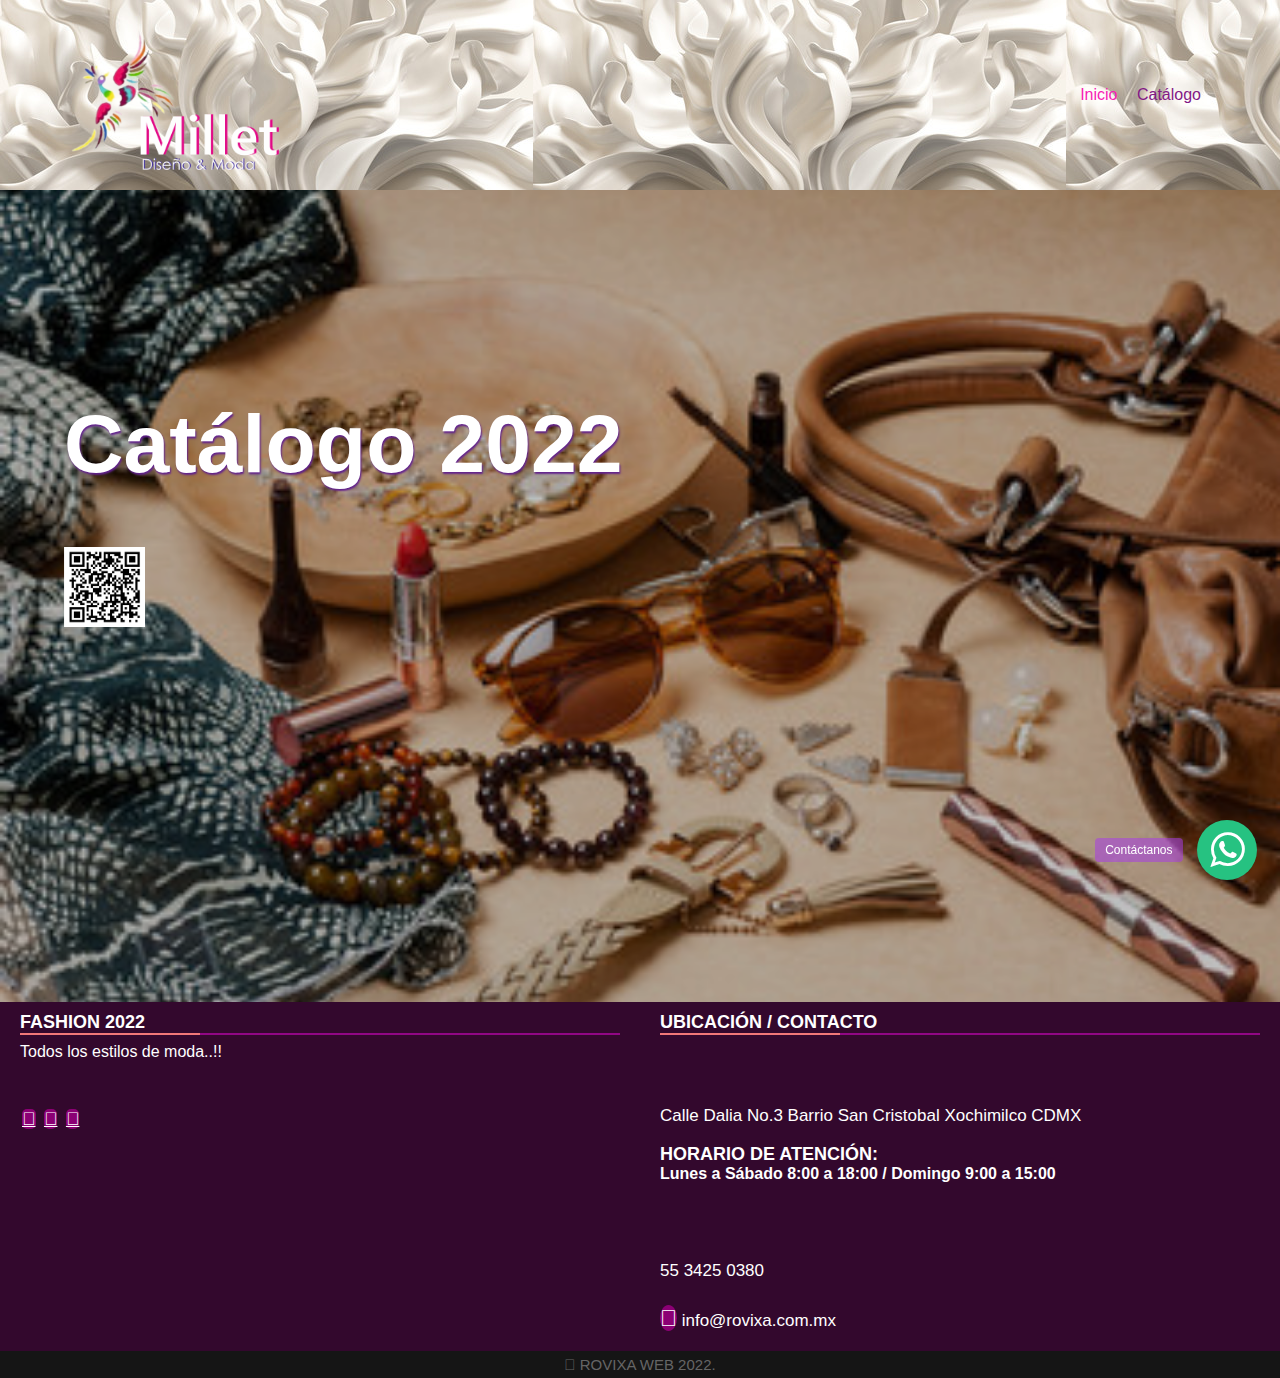
==== index.html @ a82b26b5 "millet" ====
<!DOCTYPE html>
<html lang="en">
<head>
	<meta charset="UTF-8">
	<meta name="viewport" content="width=device-width, initial-scale=1.0">
	<link rel="stylesheet" href="css/estilos.css">
	<link href="https://fonts.googleapis.com/css2?family=Racing+Sans+One&display=swap" rel="stylesheet"> 
	<title>Catalogo Flower</title>
	<link href="img/favicon.png" rel="icon">
    <link href="" rel="apple-touch-icon">
	<!-- Style of the plugin -->
	<link rel="stylesheet" href="plugin/components/Font Awesome/css/font-awesome.min.css">
	<link rel="stylesheet" href="plugin/whatsapp-chat-support.css">
</head>
   <link rel="stylesheet" href="https://stackpath.bootstrapcdn.com/font-awesome/4.7.0/css/font-awesome.min.css">
<body>
	
	<header>
		<div class="contenedor">
			<img src="img/1.1.png" height="150px" alt=""srcset="">
			<h2 class="logotipo"></h2>
			<nav>
				<a href="" class="activo">Inicio</a>
				<a href="catalogo.html">Catálogo</a>
				<!-- <a href="promociones.html">Promociones</a> -->
			</nav>
		</div>
	</header>

	<main>
		<div class="pelicula-principal">
			<div class="contenedor"><br><br>
				<h1 class="titulo">Catálogo 2022</h1>
				<h2></h2><br>
				<img src="img/QR flores 18.png" height="80px" alt=""srcset="">
				<p class="descripcion"></p>
				<!-- <button role="button" class="boton"><i class="fas fa-play"></i>Reproducir</button> -->
		
				<!-- <button role="button" class="boton"><i class="fas fa-info-circle"></i><a href="promociones.html">Promociones</a></button> -->
				
				 
			</div>
		</div>
      
			
	</main>
	
	<script src="https://kit.fontawesome.com/2c36e9b7b1.js" crossorigin="anonymous"></script>
	<script src="js/main.js"></script>

	<footer>
		<div class="main-content">
		  <div class="left box">
			<h2>Fashion 2022</h2>
			<div class="content">
			  <p>Todos los estilos de moda..!!</p><br>
			  <!-- <p><script language="JavaScript">var estado=true;  setTimeout("ver()",450);  function ver (){  estado=!estado;  if(estado==true)  texto1.style.visibility="visible";  else  texto1.style.visibility="hidden";  setTimeout("ver()",450);  }  </script><p alig="center" id="texto1"  style="visibility:visible"><font face="3">Compra entes de las 15:00 / Envio hoy mismo..!!</font></p> -->
			  <div class="social">
				<a target="_blank" href="#"><span class="fab fa-facebook-f"></span></a>
				<a target="_blank" href="#"><span class="fab fa-twitter"></span></a>
				<a target="_blank" href="#"><span class="fab fa-instagram"></span></a>
			  </div>
			</div>
		  </div>
  
		  <div class="center box">
			<h2>UBICACIÓN / CONTACTO</h2>
			<div class="content">
			  <div class="place">
				<span class="fas fa-map-marker-alt"></span><br><br>
				<span class="text">Calle Dalia No.3 Barrio San Cristobal Xochimilco CDMX</span><br><br>
				<h2>Horario de atención:</h2>
				<h4>Lunes a Sábado 8:00 a 18:00  / Domingo 9:00  a 15:00</h4>
          </div>
			  <div class="phone">

				<span class="fas fa-phone-alt"></span><br><br>
				<span class="text">55 3425 0380</span><br>
			  </div>
			  <div class="email">
				<span class="fas fa-envelope"></span>
				<span class="text">info@rovixa.com.mx</span>
			  </div>
			</div>
		  </div>
  
		</div>
		</div>
		<div class="bottom">
		  <center>
			<span class="far fa-copyright"></span><span> ROVIXA WEB 2022.</span>
		  </center>
		</div>
	  </footer>
	   <!-- Button Whatsapp Structure -->
  <div class="whatsapp_chat_support wcs_fixed_right" id="button-w">
    <div class="wcs_button_label">
            Contáctanos
        </div>  
    <div class="wcs_button wcs_button_circle">
        <span class="fa fa-whatsapp"></span>
    </div>  
 
    <div class="wcs_popup">
        <div class="wcs_popup_close">
            <span class="fa fa-close"></span>
        </div>
        <div class="wcs_popup_header">
            <span class="fa fa-whatsapp"></span>
            <strong>Servicio al cliente</strong>
            
            <div class="wcs_popup_header_description">Pedidos en línea Whatsapp</div>

        </div>  
        <div class="wcs_popup_input" 
            data-number="5215534250380"
            data-availability='{ "monday":"07:00-22:30", "tuesday":"07:00-22:30", "wednesday":"07:30-22:30", "thursday":"07:00-22:30", "friday":"02:00-22:30", "saturday":"09:00-18:30", "sunday":"09:00-22:30" }'>
            <input type="text" placeholder="Escribir pregunta!" />
            <i class="fa fa-play"></i>
        </div>
        <div class="wcs_popup_avatar">
            <img src="https://easysoftware.com.np/img/choose3.png" alt="">
        </div>
    </div>
</div>


    <!-- jQuery 1.8+ -->
<script src="plugin/components/jQuery/jquery-1.11.3.min.js"></script>
    <!-- Plugin JS file -->
<script src="plugin/components/moment/moment.min.js"></script>
<script src="plugin/components/moment/moment-timezone-with-data.min.js"></script> <!-- spanish language (es) -->
<script src="plugin/whatsapp-chat-support.js"></script>
<script>
   $('#button-w').whatsappChatSupport({
        defaultMsg : '',
    });
</script>
</body>
</html>
---- css/estilos.css ----
:root {
	--rojo: hsl(0, 74%, 71%);
	--fondo: url(../img/base52.jpg);                		
	/* text-shadow: 1px 2px 2px rgb(122, 121, 121); */
}

* {
	margin: 0;
	padding: 0;
	box-sizing: border-box;

	
}

body {
	background: var(--fondo);
	font-family: 'Open Sans', sans-serif;
}

.contenedor {
	width: 90%;
	margin: auto;
}

header {
	padding: 20px 0;
}

header .contenedor {
	display: flex;
	justify-content: space-between;
	align-items: center;
}

header .logotipo {
	font-family: 'Racing Sans One', cursive;
	font-weight: normal;
	color: var(--rojo);
	font-size: 62px;
}

header nav a {
	color: hsl(298, 70%, 31%);
	text-decoration: none;
	margin-right: 15px;
}

header nav a:hover,
header nav a.activo {
	color: hsl(318, 93%, 54%);
}

/* ---- ----- ----- Pelicula Principal ----- ----- ----- */
.pelicula-principal {
	font-size: 20px;
	min-height: 40.62em;
	color: rgb(230, 230, 230);
	background: linear-gradient(rgba(0, 0, 0, .25) 0%, rgba(0,0,0,.25) 1%), url(../img/github-social.jpg);
	background-position: center center;
	background-size: cover;
	/* margin-bottom: 2.12em; */
	display: flex;
	align-items: end;
}

.pelicula-principal .contenedor {
	margin: 0 auto;
	margin-bottom: 6.25em;
}

.pelicula-principal .titulo {
	font-weight: 600;
	font-size: 4.12em;
	margin-bottom: 0.4em;
	text-shadow: 1px 2px 2px rgb(98, 34, 141);
}

.pelicula-principal .descripcion {
	font-weight: normal;
	font-size: 1em;
	line-height: 1.75em;
	max-width: 60%;
	margin-bottom: 12.25em;
}
/* BOTON DE PROMOCION */
.pelicula-principal .boton {
	background: rgba(245, 129, 129, 0.699);
	border: none;
	border-radius: 0.31em;
	padding: 0.93em 1.87em;
	color: rgb(252, 155, 155);
	margin-right: .50em;
	cursor: pointer;
	transition: .3s ease all;
	font-size: 1.12em;
}

.pelicula-principal .boton:hover {
	background: rgb(104, 13, 96);
	color: rgb(235, 102, 102);
}

.pelicula-principal .boton i {
	margin-right: 1.25em;
}

/* ---- ----- ----- Contenedor Titulo y Controles ----- ----- ----- */
.contenedor-titulo-controles {
	display: flex;
	justify-content: space-between;
	align-items: end;
}

.contenedor-titulo-controles h3 {
	color: rgb(248, 141, 141);
	font-size: 60px;
}

.contenedor-titulo-controles .indicadores button {
	background: rgb(241, 129, 129);
	height: 3px;
	width: 10px;
	cursor: pointer;
	border: none;
	margin-right: 2px;
}

.contenedor-titulo-controles .indicadores button:hover,
.contenedor-titulo-controles .indicadores button.activo {
	background: #53e70e;
}


/* ---- ----- ----- Contenedor Principal y Flechas ----- ----- ----- */
.peliculas-recomendadas {
	margin-bottom: 70px;
}

.peliculas-recomendadas .contenedor-principal {
	display: flex;
	align-items: center;
	position: relative;
}

.peliculas-recomendadas .contenedor-principal .flecha-izquierda,
.peliculas-recomendadas .contenedor-principal .flecha-derecha {
	position: absolute;
	border: none;
	background: rgba(50, 185, 102, 0.3);
	font-size: 40px;
	height: 50%;
	top: calc(50% - 25%);
	line-height: 20px;
	width: 50px;
	color: rgb(72, 17, 104);
	cursor: pointer;
	z-index: 500;
	transition: .2s ease all;
}

.peliculas-recomendadas .contenedor-principal .flecha-izquierda:hover,
.peliculas-recomendadas .contenedor-principal .flecha-derecha:hover {
	background: rgba(163, 6, 6, 0.9);
}

.peliculas-recomendadas .contenedor-principal .flecha-izquierda {
	left: 0;
}

.peliculas-recomendadas .contenedor-principal .flecha-derecha {
	right: 0;
}

/* ---- ----- ----- Carousel ----- ----- ----- */
.peliculas-recomendadas .contenedor-carousel {
	width: 100%;
	padding: 20px 0;
	overflow: hidden;
	scroll-behavior: smooth;
}

.peliculas-recomendadas .contenedor-carousel .carousel {
	display: flex;
	flex-wrap: nowrap;
}

.peliculas-recomendadas .contenedor-carousel .carousel .pelicula {
	min-width: 20%;
	transition: .3s ease all;
	box-shadow: 5px 5px 10px rgba(0,0,0, .3);
}

.peliculas-recomendadas .contenedor-carousel .carousel .pelicula.hover {
	transform: scale(1.2);
	transform-origin: center;
}

.peliculas-recomendadas .contenedor-carousel .carousel .pelicula img {
	width: 100%;
	vertical-align: top;
}
/* ---- ----- ----- Media Queries ----- ----- ----- */
@media screen and (max-width: 800px) {
	header .logotipo {
		margin-bottom: 10px;
		font-size: 30px;
	}

	header .contenedor {
		flex-direction: column;
		text-align: center;
	}

	.pelicula-principal {
		font-size: 14px;
	}

	.pelicula-principal .descripcion {
		max-width: 100%;
	}
}

*{
	margin: 0;
	padding: 0;
	color: #ffffff;
	box-sizing: border-box;
	font-family: 'Poppins', sans-serif;
  }
  .content1{
	position: relative;
	margin: 130px auto;
	text-align: center;
	padding: 0 20px;
  }
  .content1 .text{
	font-size: 2.5rem;
	font-weight: 600;
	color: #5e095e;
  }
  .content1 .p{
	font-size: 2.1875rem;
	font-weight: 600;
	color: #e493e4;
  }
  footer{
	position: -50%;
	bottom: -100px;
	width: 100%;
	background: rgb(51, 8, 45);
  }
  .main-content{
	display: flex;
  }
  .main-content .box{
	flex-basis: 50%;
	padding: 10px 20px;
  }
  .box h2{
	font-size: 1.125rem;
	font-weight: 600;
	text-transform: uppercase;
  }
  .box .content{
	margin: 10px 0 0 0;
	position: relative;
  }
  .box .content:before{
	position: absolute;
	content: '';
	top: -10px;
	height: 2px;
	width: 100%;
	background: #910785;
  }
  .box .content:after{
	position: absolute;
	content: '';
	height: 2px;
	width: 30%;
	background: #f17878;
	top: -10px;
  }
  .left .content p{
	text-align: justify;
  }
  .left .content .social{
	margin: 20px 0 0 0;
  }
  .left .content .social a{
	padding: 0 2px;
  }
  .left .content .social a span{
	height: 40px;
	width: 40px;
	background:#8b0074;
	line-height: 40px;
	text-align: center;
	font-size: 18px;
	border-radius: 5px;
	transition: 0.3s;
  }
  .left .content .social a span:hover{
	background: #f14c4c;
  }
  .center .content .fas{
	font-size: 1.4375rem;
	background: #8b0074;
	height: 45px;
	width: 45px;
	line-height: 45px;
	text-align: center;
	border-radius: 50%;
	transition: 0.3s;
	cursor: pointer;
  }
  .center .content .fas:hover{
	background: #f14c4c;
  }
  .center .content .text{
	font-size: 1.0625rem;
	font-weight: 500;
	padding-left: 0px;
  }
  .center .content .phone{
	margin: 15px 0;
  }
  .right form .text{
	font-size: 1.0625rem;
	margin-bottom: 2px;
	color: #656565;
  }
  .right form .msg{
	margin-top: 10px;
  }
  .right form input, .right form textarea{
	width: 100%;
	font-size: 1.0625rem;
	background: #151515;
	padding-left: 10px;
	border: 1px solid #222222;
  }
  .right form input:focus,
  .right form textarea:focus{
	outline-color: #3498db;
  }
  .right form input{
	height: 35px;
  }
  .right form .btn{
	margin-top: 10px;
  }
  .right form .btn button{
	height: 40px;
	width: 100%;
	border: none;
	outline: none;
	background: #f12020;
	font-size: 1.0625rem;
	font-weight: 500;
	cursor: pointer;
	transition: .3s;
  }
  .right form .btn button:hover{
	background: rgb(175, 79, 79);
  }
  .bottom center{
	padding: 5px;
	font-size: 0.9375rem;
	background: #151515;
  }
  .bottom center span{
	color: #656565;
  }
  .bottom center a{
	color: #f12020;
	text-decoration: none;
  }
  .bottom center a:hover{
	text-decoration: underline;
  }
  @media screen and (max-width: 900px) {
	footer{
	  position: relative;
	  bottom: 0px;
	}
	.main-content{
	  flex-wrap: wrap;
	  flex-direction: column;
	}
	.main-content .box{
	  margin: 5px 0;
	}
  }
  
  
  /*****Eliminar border por defecto de un botton */
  input{
	border: none;
	outline: none;
	}
  textarea{
  outline: none;
  outline:none;

}
---- plugin/whatsapp-chat-support.css ----
/* ======================================================= 
 *
 *      Whatsapp Chat Support
 *      Version: 1.1
 *      By [castlecode]
 *
 *      ---------------------------------
 *      CONTENTS
 *      ---------------------------------
 *
 *      [A] GLOBAL
 *      [B] BUTTON
 *      [C] BUTTON PERSON
 *      [D] POPUP
 *          [1] HEADER
 *          [2] MULTIPLE PERSONS
 *          [3] INPUT TEXT FIELD
 *    
 * ======================================================= */

/* ====================================================================== *
        [A] GLOBAL
 * ====================================================================== */      

    .whatsapp_chat_support{
        position: relative;
        display: inline-block;
        vertical-align: top;
    }

 /* ====================================================================== *
        [B] BUTTON
 * ====================================================================== */      

    .wcs_button{
        text-align: center;
        vertical-align: middle;
        padding: 9px 18px;
        border-radius: 50px;
        background: #26C281;
        color: #fff;
        display: inline-block;
        margin-right: 3px;
        cursor: pointer;

        -webkit-box-shadow: 0 1px 2px rgba(0,0,0,0.15);
           -moz-box-shadow: 0 1px 2px rgba(0,0,0,0.15);
             -o-box-shadow: 0 1px 2px rgba(0,0,0,0.15);
            -ms-box-shadow: 0 1px 2px rgba(0,0,0,0.15);
                box-shadow: 0 1px 2px rgba(0,0,0,0.15);

    }
    .wcs_button .fa{
        font-size: 15px;
        margin-right: 3px;
    }

    .wcs_button_circle{
        width: 60px;
        height: 60px;
        border-radius: 100%;
        padding: 0;
    }
    .wcs_button_circle .fa{
        line-height: 60px;
        font-size: 40px;
        margin-right: 0px;
    }

    .wcs_button_label{
        vertical-align: middle;
        cursor: pointer;
        display: inline-block;
        font-size: 12px;
        margin-right: 10px;
        margin-left: 10px;
        background: #a93de78a;
        padding: 5px 10px;
        border-radius: 4px;

        -webkit-transition: .3s ease all;
           -moz-transition: .3s ease all;
                transition: .3s ease all;
    }
    .wcs_button_label_hide{
        -webkit-transform: translate(10px, 0);
           -moz-transform: translate(10px, 0);
            -ms-transform: translate(10px, 0);
                transform: translate(10px, 0);

        opacity: 0;
        visibility: hidden;
    }

    .wcs_fixed_right{
        z-index: 999;
        position: fixed;
        bottom: 20px;
        right: 20px;
    }

    .wcs_fixed_left{
        z-index: 999;
        position: fixed;
        bottom: 20px;
        left: 20px;
    }
    .wcs_fixed_left .wcs_popup{
        left: 0 !important;
        right: unset !important;
    }

/* ====================================================================== *
        [C] BUTTON PERSON
 * ====================================================================== */    

    .wcs_button_person{
        padding: 7px 18px 8px 10px;
        border-radius: 50px;
        text-align: left;
        background: #26C281;
        color: #fff;
        
        -webkit-transition: .4s ease all;
           -moz-transition: .4s ease all;
                transition: .4s ease all;

        -webkit-box-shadow: 0 1px 2px rgba(0,0,0,0.15);
           -moz-box-shadow: 0 1px 2px rgba(0,0,0,0.15);
             -o-box-shadow: 0 1px 2px rgba(0,0,0,0.15);
            -ms-box-shadow: 0 1px 2px rgba(0,0,0,0.15);
                box-shadow: 0 1px 2px rgba(0,0,0,0.15);
    }  

    .wcs_button_person:hover{
        -webkit-transform: translate(0,-3px);
           -moz-transform: translate(0,-3px);
            -ms-transform: translate(0,-3px);
                transform: translate(0,-3px);

        -webkit-box-shadow: 0 4px 8px 1px rgba(43,43,43,.15);
           -moz-box-shadow: 0 4px 8px 1px rgba(43,43,43,.15);
             -o-box-shadow: 0 4px 8px 1px rgba(43,43,43,.15);
            -ms-box-shadow: 0 4px 8px 1px rgba(43,43,43,.15);
                box-shadow: 0 4px 8px 1px rgba(43,43,43,.15);
    }

    /* PERSON IMG */

    .wcs_button_person_img{
        overflow: hidden;
        display:table-cell;
        vertical-align:middle;
    }

    .wcs_button_person_img img{
        border: 2px solid #fff;
        border-radius: 50%;
        display: block;
        width: 60px;
        height: 60px;
    }

    .wcs_button_person_img .fa{
        font-size: 60px;
    }

    /* PERSON CONTENT */

    .wcs_button_person_content{
        padding-left: 14px;
        display:table-cell;
        vertical-align:middle;
    }

    /* PERSON NAME */

    .wcs_button_person_name{
        font-size: 10px;
        color: rgba(255,255,255,.8);
    }

    /* PERSON DESCRIPTION */

    .wcs_button_person_description{
        font-size: 14px;
        font-weight: bold;
        line-height: 23px;
        color: #fff;
    }

    /* PERSON STATUS */

    .wcs_button_person_status{
        font-size: 10px;
        vertical-align: middle;
        color: #fff;
        background: rgba(255,255,255,.3);
        display: inline-block;
        padding: 1px 5px;
        border-radius: 5px;
    }

    /* BUTTON PERSON OFFLINE */

    .wcs_button_person_offline{
        background: #a4a4a4 !important;
        cursor: auto !important;
    }

    .wcs_button_person_offline:hover{
        -webkit-transform: translate(0,0) !important;
           -moz-transform: translate(0,0) !important;
            -ms-transform: translate(0,0) !important;
                transform: translate(0,0) !important;

        -webkit-box-shadow: none !important;
           -moz-box-shadow: none !important;
             -o-box-shadow: none !important;
            -ms-box-shadow: none !important;
                box-shadow: none !important;
    }

    .wcs_button_person_offline .wcs_button_person_status{
        background: #f1a528;
    }

    .wcs_button_person_offline .wcs_button_person_img{
        -webkit-filter: grayscale(1);
        filter: grayscale(1);
    }

/* ====================================================================== *
        [D] POPUP
 * ====================================================================== */      

    .wcs_popup{
        position: absolute;
        width: 300px;
        bottom: 100%;
        right: 0;
        margin-bottom: 20px;
        visibility: hidden;
        max-width: calc(100vw - 60px);
    }

    /* CLOSE */

    .wcs_popup_close{
        position: absolute;
        top: 2px;
        right: 8px;
        cursor: pointer;
        
        opacity: .8;
        color: #fff;
        font-size: 18px;

        -webkit-transition: all 0.08s ease-in-out;
           -moz-transition: all 0.08s ease-in-out;
                transition: all 0.08s ease-in-out;
    }

    .wcs_popup_close:hover{
        opacity: 1;
    }

    /* ====================================================================== *
            [1] HEADER
     * ====================================================================== */      

    .wcs_popup_header{
        padding: 20px;
        background: #26C281;
        border-top-right-radius: 8px;
        border-top-left-radius: 8px;
        color: #fff;
        text-align: center;

        -webkit-box-shadow: 0 4px 8px 1px rgba(43,43,43,.15);
           -moz-box-shadow: 0 4px 8px 1px rgba(43,43,43,.15);
             -o-box-shadow: 0 4px 8px 1px rgba(43,43,43,.15);
            -ms-box-shadow: 0 4px 8px 1px rgba(43,43,43,.15);
                box-shadow: 0 4px 8px 1px rgba(43,43,43,.15);
    }

    .wcs_popup_header .fa-whatsapp{
        font-size: 50px;
        display: block;
        margin-bottom: 20px;
    }

    .wcs_popup_header_description{
        display: block;
        margin-top: 10px;
        font-size: 12px;
    }

    /* ====================================================================== *
            [2] MULTIPLE PERSONS
     * ====================================================================== */   

     /* CONTAINER */   

    .wcs_popup_person_container{
        /*max-height: 470px;
        overflow-y: scroll;*/
        background: rgb(255, 255, 255);
        padding: 20px;
        border-bottom-right-radius: 8px;
        border-bottom-left-radius: 8px;

        -webkit-box-shadow: 0 4px 8px 1px rgba(43,43,43,.15);
           -moz-box-shadow: 0 4px 8px 1px rgba(43,43,43,.15);
             -o-box-shadow: 0 4px 8px 1px rgba(43,43,43,.15);
            -ms-box-shadow: 0 4px 8px 1px rgba(43,43,43,.15);
                box-shadow: 0 4px 8px 1px rgba(43,43,43,.15);
    }

    /* PERSON */

    .wcs_popup_person{
        background: #f5f7f9;
        padding: 10px; 
        text-align: left;
        margin-bottom: 10px;
        cursor: pointer;

        -webkit-transition: .2s ease all;
           -moz-transition: .2s ease all;
                transition: .2s ease all;
    }

    .wcs_popup_person:hover{
        -webkit-box-shadow: 0 1px 2px rgba(43,43,43,.15);
           -moz-box-shadow: 0 1px 2px rgba(43,43,43,.15);
             -o-box-shadow: 0 1px 2px rgba(43,43,43,.15);
            -ms-box-shadow: 0 1px 2px rgba(43,43,43,.15);
                box-shadow: 0 1px 2px rgba(43,43,43,.15);
    }

    .wcs_popup_person:last-child{
        margin-bottom: 0;
    }

    .wcs_popup_person::after {
        content: "";
        clear: both;
        display: table;
    }

    /* PERSON IMG */

    .wcs_popup_person_img{
        overflow: hidden;
        display:table-cell;
        vertical-align:middle;
    }

    .wcs_popup_person_img img{
        border: 2px solid #26C281;
        border-radius: 50%;
        display: block;
        width: 60px;
        height: 60px;
    }

    /* PERSON CONTENT */

    .wcs_popup_person_content{
        padding-left: 15px;
        display:table-cell;
        vertical-align:middle;
    }

    /* PERSON NAME */

    .wcs_popup_person_name{
        font-size: 14px;
        color: #383838;
        font-weight: bold;
    }

    /* PERSON DESCRIPTION */

    .wcs_popup_person_description{
        font-size: 11px;
        line-height: 18px;
        color: #8c8c8c;
    }

    /* PERSON STATUS */

    .wcs_popup_person_status{
        font-size: 10px;
        vertical-align: middle;
        color: #fff;
        background: #26C281;
        border-radius: 5px;
        display: inline-block;
        padding: 1px 5px;
    }

    /* POPUP PERSON OFFLINE */

    .wcs_popup_person_offline{
        cursor: auto !important;
    }

    .wcs_popup_person_offline .wcs_popup_person_img{
        -webkit-filter: grayscale(1);
        filter: grayscale(1);
    }

    .wcs_popup_person_offline:hover{
        -webkit-box-shadow: none !important;
           -moz-box-shadow: none !important;
             -o-box-shadow: none !important;
            -ms-box-shadow: none !important;
                box-shadow: none !important;
    }

    .wcs_popup_person_offline .wcs_popup_person_status{
        background: #f1a528;
    }

    /* ====================================================================== *
            [3] INPUT TEXT FIELD
     * ====================================================================== */      

    .wcs_popup_input{
        border-bottom-right-radius: 8px;
        border-bottom-left-radius: 8px;
        background: #fff;
        padding: 10px 10px;

        -webkit-box-shadow: 0 4px 8px 1px rgba(43,43,43,.15);
           -moz-box-shadow: 0 4px 8px 1px rgba(43,43,43,.15);
             -o-box-shadow: 0 4px 8px 1px rgba(43,43,43,.15);
            -ms-box-shadow: 0 4px 8px 1px rgba(43,43,43,.15);
                box-shadow: 0 4px 8px 1px rgba(43,43,43,.15);
    }

    .wcs_popup_input input{
        border: 0;
        outline: none;
        width: 90%;
        color: #555555;
    }

    .wcs_popup_input input::placeholder{
        color: #cfcfcf;
    }

    .wcs_popup_input>*{
        vertical-align: top;
    }

    .wcs_popup_input .fa{
        font-size: 17px;
        color: #9da3a5;
        vertical-align: middle;
        cursor: pointer;
    }

    /* AVATAR */

    .wcs_popup_avatar{
        overflow: hidden;
        position: absolute;
        left: -70px;
        bottom: -4px;
    }

    .wcs_fixed_left .wcs_popup_avatar{
        left: initial;
        right: -70px;
    }

    .wcs_popup_avatar img{
        border-radius: 50%;
        border: 2px solid #26C281;
        display: block;
        height: 50px;
        width: 50px;

        -webkit-box-shadow: 0 1px 2px rgba(0,0,0,0.15);
           -moz-box-shadow: 0 1px 2px rgba(0,0,0,0.15);
             -o-box-shadow: 0 1px 2px rgba(0,0,0,0.15);
            -ms-box-shadow: 0 1px 2px rgba(0,0,0,0.15);
                box-shadow: 0 1px 2px rgba(0,0,0,0.15);
    }

    .wcs_popup_input_offline{
        color: #f1a528;
    }

    .wcs_popup_input_offline+.wcs_popup_avatar{
        -webkit-filter: grayscale(1);
        filter: grayscale(1);
    }

    @media only screen and (max-width: 400px) {
        .wcs_popup_avatar{
            display: none;
        }
    }

/* ====================================================================== *
        [H] EFFECTS
 * ====================================================================== */   

    .wcs-show .wcs_popup{
        visibility: visible;
    }
      
    /* Effect 0: Fade in */

    .wcs-effect-0 .wcs_popup{
        opacity: 0;

        -webkit-transition: opacity 0.3s;
        -moz-transition: opacity 0.3s;
        transition: opacity 0.3s;
    }
    .wcs-show.wcs-effect-0 .wcs_popup{
        opacity: 1;
    }

    /* Effect 1: Fade in and scale up */

    .wcs-effect-1 .wcs_popup{
        -webkit-transform: scale(0.7);
        -moz-transform: scale(0.7);
        -ms-transform: scale(0.7);
        transform: scale(0.7);
        opacity: 0;

        -webkit-transition: all 0.3s;
        -moz-transition: all 0.3s;
        transition: all 0.3s;
    }
    .wcs-show.wcs-effect-1 .wcs_popup{
        -webkit-transform: scale(1);
        -moz-transform: scale(1);
        -ms-transform: scale(1);
        transform: scale(1);
        opacity: 1;
    }

    /* Effect 2: Slide from the right */

    .wcs-effect-2 .wcs_popup {
        -webkit-transform: translateX(20%);
        -moz-transform: translateX(20%);
        -ms-transform: translateX(20%);
        transform: translateX(20%);
        opacity: 0;
        -webkit-transition: all 0.3s cubic-bezier(0.25, 0.5, 0.5, 0.9);
        -moz-transition: all 0.3s cubic-bezier(0.25, 0.5, 0.5, 0.9);
        transition: all 0.3s cubic-bezier(0.25, 0.5, 0.5, 0.9);
    }
    .wcs-show.wcs-effect-2 .wcs_popup {
        -webkit-transform: translateX(0);
        -moz-transform: translateX(0);
        -ms-transform: translateX(0);
        transform: translateX(0);
        opacity: 1;
    }

    /* Effect 3: Slide from the bottom */

    .wcs-effect-3 .wcs_popup {
        -webkit-transform: translateY(20%);
        -moz-transform: translateY(20%);
        -ms-transform: translateY(20%);
        transform: translateY(20%);
        opacity: 0;
        -webkit-transition: all 0.3s;
        -moz-transition: all 0.3s;
        transition: all 0.3s;
    }
    .wcs-show.wcs-effect-3 .wcs_popup {
        -webkit-transform: translateY(0);
        -moz-transform: translateY(0);
        -ms-transform: translateY(0);
        transform: translateY(0);
        opacity: 1;
    }

    /* Effect 4: Newspaper */

    .wcs-effect-4 .wcs_popup {
        -webkit-transform: scale(0) rotate(720deg);
        -moz-transform: scale(0) rotate(720deg);
        -ms-transform: scale(0) rotate(720deg);
        transform: scale(0) rotate(720deg);
        opacity: 0;
    }
    .wcs-show.wcs-effect-4 ~ .datepicker-in-fullscreen-background,
    .wcs-effect-4 .wcs_popup {
        -webkit-transition: all 0.5s;
        -moz-transition: all 0.5s;
        transition: all 0.5s;
    }
    .wcs-show.wcs-effect-4 .wcs_popup {
        -webkit-transform: scale(1) rotate(0deg);
        -moz-transform: scale(1) rotate(0deg);
        -ms-transform: scale(1) rotate(0deg);
        transform: scale(1) rotate(0deg);
        opacity: 1;
    }

    /* Effect 5: fall */

    .wcs-effect-5.whatsapp_chat_support {
        -webkit-perspective: 1300px;
        -moz-perspective: 1300px;
        perspective: 1300px;
    }
    .wcs-effect-5 .wcs_popup {
        -webkit-transform-style: preserve-3d;
        -moz-transform-style: preserve-3d;
        transform-style: preserve-3d;
        -webkit-transform: translateZ(600px) rotateX(20deg); 
        -moz-transform: translateZ(600px) rotateX(20deg); 
        -ms-transform: translateZ(600px) rotateX(20deg); 
        transform: translateZ(600px) rotateX(20deg); 
        opacity: 0;
    }
    .wcs-show.wcs-effect-5 .wcs_popup {
        -webkit-transition: all 0.3s ease-in;
        -moz-transition: all 0.3s ease-in;
        transition: all 0.3s ease-in;
        -webkit-transform: translateZ(0px) rotateX(0deg);
        -moz-transform: translateZ(0px) rotateX(0deg);
        -ms-transform: translateZ(0px) rotateX(0deg);
        transform: translateZ(0px) rotateX(0deg); 
        opacity: 1;
    }

    /* Effect 6: side fall */

    .wcs-effect-6.whatsapp_chat_support {
        -webkit-perspective: 1300px;
        -moz-perspective: 1300px;
        perspective: 1300px;
    }
    .wcs-effect-6 .wcs_popup {
        -webkit-transform-style: preserve-3d;
        -moz-transform-style: preserve-3d;
        transform-style: preserve-3d;
        -webkit-transform: translate(30%) translateZ(600px) rotate(10deg); 
        -moz-transform: translate(30%) translateZ(600px) rotate(10deg);
        -ms-transform: translate(30%) translateZ(600px) rotate(10deg);
        transform: translate(30%) translateZ(600px) rotate(10deg); 
        opacity: 0;
    }
    .wcs-show.wcs-effect-6 .wcs_popup {
        -webkit-transition: all 0.3s ease-in;
        -moz-transition: all 0.3s ease-in;
        transition: all 0.3s ease-in;
        -webkit-transform: translate(0%) translateZ(0) rotate(0deg);
        -moz-transform: translate(0%) translateZ(0) rotate(0deg);
        -ms-transform: translate(0%) translateZ(0) rotate(0deg);
        transform: translate(0%) translateZ(0) rotate(0deg);
        opacity: 1;
    }

    /* Effect 7:  3D Rotate from bottom */

    .wcs-effect-7.whatsapp_chat_support {
        -webkit-perspective: 1300px;
        -moz-perspective: 1300px;
        perspective: 1300px;
    }
    .wcs-effect-7 .wcs_popup {
        -webkit-transform-style: preserve-3d;
        -moz-transform-style: preserve-3d;
        transform-style: preserve-3d;
        -webkit-transform: translateY(100%) rotateX(90deg);
        -moz-transform: translateY(100%) rotateX(90deg);
        -ms-transform: translateY(100%) rotateX(90deg);
        transform: translateY(100%) rotateX(90deg);
        -webkit-transform-origin: 0 100%;
        -moz-transform-origin: 0 100%;
        transform-origin: 0 100%;
        opacity: 0;
        -webkit-transition: all 0.3s ease-out;
        -moz-transition: all 0.3s ease-out;
        transition: all 0.3s ease-out;
    }
    .wcs-show.wcs-effect-7 .wcs_popup {
        -webkit-transform: translateY(0%) rotateX(0deg);
        -moz-transform: translateY(0%) rotateX(0deg);
        -ms-transform: translateY(0%) rotateX(0deg);
        transform: translateY(0%) rotateX(0deg);
        opacity: 1;
    }

    /* Effect 8:  3D Rotate in from left */

    .wcs-effect-8.whatsapp_chat_support {
        -webkit-perspective: 1300px;
        -moz-perspective: 1300px;
        perspective: 1300px;
    }
    .wcs-effect-8 .wcs_popup {
        -webkit-transform-style: preserve-3d;
        -moz-transform-style: preserve-3d;
        transform-style: preserve-3d;
        -webkit-transform: translateZ(100px) translateX(-30%) rotateY(90deg);
        -moz-transform: translateZ(100px) translateX(-30%) rotateY(90deg);
        -ms-transform: translateZ(100px) translateX(-30%) rotateY(90deg);
        transform: translateZ(100px) translateX(-30%) rotateY(90deg);
        -webkit-transform-origin: 0 100%;
        -moz-transform-origin: 0 100%;
        transform-origin: 0 100%;
        opacity: 0;
        -webkit-transition: all 0.3s;
        -moz-transition: all 0.3s;
        transition: all 0.3s;
    }
    .wcs-show.wcs-effect-8 .wcs_popup {
        -webkit-transform: translateZ(0px) translateX(0%) rotateY(0deg);
        -moz-transform: translateZ(0px) translateX(0%) rotateY(0deg);
        -ms-transform: translateZ(0px) translateX(0%) rotateY(0deg);
        transform: translateZ(0px) translateX(0%) rotateY(0deg);
        opacity: 1;
    }

    /* Effect 9: 3D flip horizontal */

    .wcs-effect-9.whatsapp_chat_support {
        -webkit-perspective: 1300px;
        -moz-perspective: 1300px;
        perspective: 1300px;
    }
    .wcs-effect-9 .wcs_popup {
        -webkit-transform-style: preserve-3d;
        -moz-transform-style: preserve-3d;
        transform-style: preserve-3d;
        -webkit-transform: rotateY(-70deg);
        -moz-transform: rotateY(-70deg);
        -ms-transform: rotateY(-70deg);
        transform: rotateY(-70deg);
        -webkit-transition: all 0.3s;
        -moz-transition: all 0.3s;
        transition: all 0.3s;
        opacity: 0;
    }
    .wcs-show.wcs-effect-9 .wcs_popup {
        -webkit-transform: rotateY(0deg);
        -moz-transform: rotateY(0deg);
        -ms-transform: rotateY(0deg);
        transform: rotateY(0deg);
        opacity: 1;
    }

    /* Effect 10: 3D flip vertical */

    .wcs-effect-10.whatsapp_chat_support {
        -webkit-perspective: 1300px;
        -moz-perspective: 1300px;
        perspective: 1300px;
    }
    .wcs-effect-10 .wcs_popup {
        -webkit-transform-style: preserve-3d;
        -moz-transform-style: preserve-3d;
        transform-style: preserve-3d;
        -webkit-transform: rotateX(-70deg);
        -moz-transform: rotateX(-70deg);
        -ms-transform: rotateX(-70deg);
        transform: rotateX(-70deg);
        -webkit-transition: all 0.3s;
        -moz-transition: all 0.3s;
        transition: all 0.3s;
        opacity: 0;
    }
    .wcs-show.wcs-effect-10 .wcs_popup {
        -webkit-transform: rotateX(0deg);
        -moz-transform: rotateX(0deg);
        -ms-transform: rotateX(0deg);
        transform: rotateX(0deg);
        opacity: 1;
    }

    /* Effect 11: 3D sign */

    .wcs-effect-11.whatsapp_chat_support {
        -webkit-perspective: 1300px;
        -moz-perspective: 1300px;
        perspective: 1300px;
    }
    .wcs-effect-11 .wcs_popup {
        -webkit-transform-style: preserve-3d;
        -moz-transform-style: preserve-3d;
        transform-style: preserve-3d;
        -webkit-transform: rotateX(-60deg);
        -moz-transform: rotateX(-60deg);
        -ms-transform: rotateX(-60deg);
        transform: rotateX(-60deg);
        -webkit-transform-origin: 50% 0;
        -moz-transform-origin: 50% 0;
        transform-origin: 50% 0;
        opacity: 0;
        -webkit-transition: all 0.3s;
        -moz-transition: all 0.3s;
        transition: all 0.3s;
    }
    .wcs-show.wcs-effect-11 .wcs_popup {
        -webkit-transform: rotateX(0deg);
        -moz-transform: rotateX(0deg);
        -ms-transform: rotateX(0deg);
        transform: rotateX(0deg);
        opacity: 1;
    }

    /* Effect 12: Super scaled */

    .wcs-effect-12 .wcs_popup {
        -webkit-transform: scale(2);
        -moz-transform: scale(2);
        -ms-transform: scale(2);
        transform: scale(2);
        opacity: 0;
        -webkit-transition: all 0.3s;
        -moz-transition: all 0.3s;
        transition: all 0.3s;
    }
    .wcs-show.wcs-effect-12 .wcs_popup {
        -webkit-transform: scale(1);
        -moz-transform: scale(1);
        -ms-transform: scale(1);
        transform: scale(1);
        opacity: 1;
    }

    /* Effect 13: 3D split */

    .wcs-effect-13.whatsapp_chat_support {
        -webkit-perspective: 1300px;
        -moz-perspective: 1300px;
        perspective: 1300px;
    }
    .wcs-effect-13 .wcs_popup {
        -webkit-transform-style: preserve-3d;
        -moz-transform-style: preserve-3d;
        transform-style: preserve-3d;
        -webkit-transform: translateZ(-3000px) rotateY(90deg);
        -moz-transform: translateZ(-3000px) rotateY(90deg);
        -ms-transform: translateZ(-3000px) rotateY(90deg);
        transform: translateZ(-3000px) rotateY(90deg);
        opacity: 0;
    }
    .wcs-show.wcs-effect-13 .wcs_popup {
        -webkit-animation: slit .7s forwards ease-out;
        -moz-animation: slit .7s forwards ease-out;
        animation: slit .7s forwards ease-out;
    }
    @-webkit-keyframes slit {
        50% { -webkit-transform: translateZ(-250px) rotateY(89deg); opacity: .5; -webkit-animation-timing-function: ease-out;}
        100% { -webkit-transform: translateZ(0) rotateY(0deg); opacity: 1; }
    }
    @-moz-keyframes slit {
        50% { -moz-transform: translateZ(-250px) rotateY(89deg); opacity: .5; -moz-animation-timing-function: ease-out;}
        100% { -moz-transform: translateZ(0) rotateY(0deg); opacity: 1; }
    }
    @keyframes slit {
        50% { transform: translateZ(-250px) rotateY(89deg); opacity: 1; animation-timing-function: ease-in;}
        100% { transform: translateZ(0) rotateY(0deg); opacity: 1; }
    }

/* ====================================================================== *
        [G] DEBUG
 * ====================================================================== */   
    
    .wcs_debug{
        position: fixed;
        padding: 10px;
        background: white;
        border: 1px solid #dadada;
        top: 5px;
        right: 5px;
    }

    .wcs_debug strong{
        width: 125px;
        display: inline-block;
    }
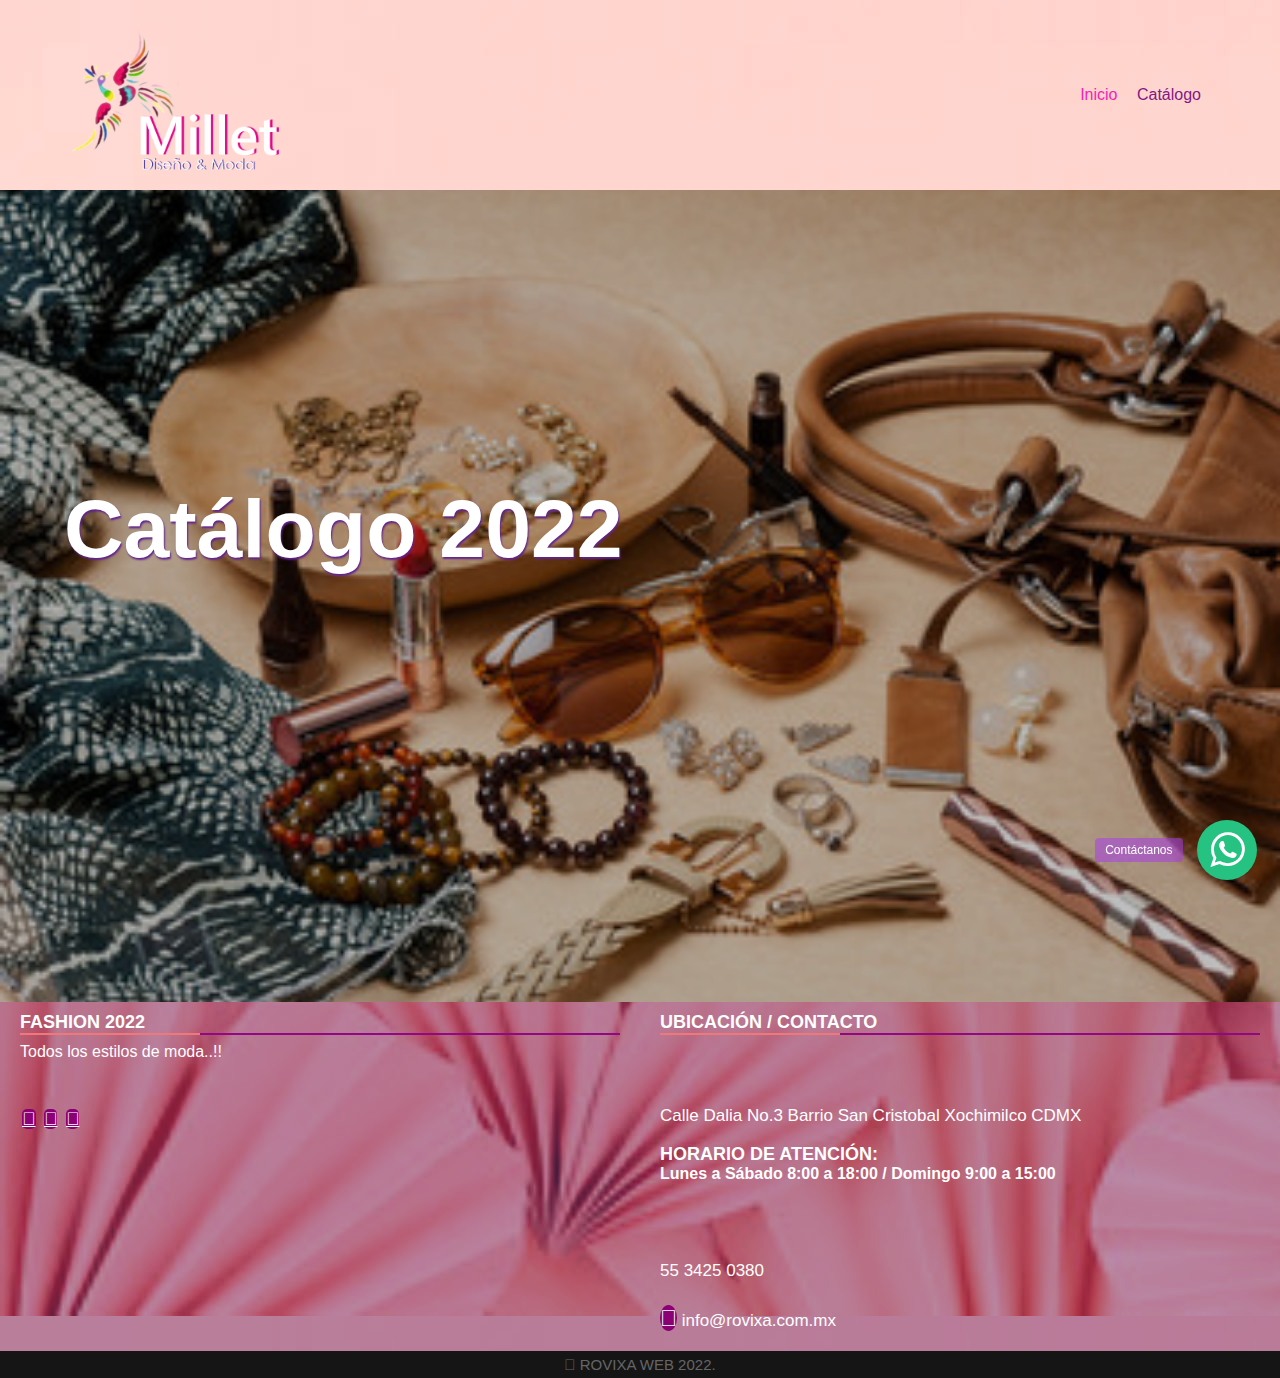
==== commit 3bd68a2c: "millet v2" ====
--- a/index.html
+++ b/index.html
@@ -32,7 +32,7 @@
 			<div class="contenedor"><br><br>
 				<h1 class="titulo">Catálogo 2022</h1>
 				<h2></h2><br>
-				<img src="img/QR flores 18.png" height="80px" alt=""srcset="">
+				<!-- <img src="img/QR flores 18.png" height="80px" alt=""srcset=""> -->
 				<p class="descripcion"></p>
 				<!-- <button role="button" class="boton"><i class="fas fa-play"></i>Reproducir</button> -->
 		
--- a/css/estilos.css
+++ b/css/estilos.css
@@ -1,7 +1,7 @@
 :root {
 	--rojo: hsl(0, 74%, 71%);
 	--fondo: url(../img/base52.jpg);                		
-	/* text-shadow: 1px 2px 2px rgb(122, 121, 121); */
+/* 	text-shadow: 1px 2px 2px rgb(122, 121, 121); */
 }
 
 * {
@@ -96,7 +96,7 @@
 }
 
 .pelicula-principal .boton:hover {
-	background: rgb(104, 13, 96);
+	background: rgb(221, 108, 212);
 	color: rgb(235, 102, 102);
 }
 
@@ -247,7 +247,7 @@
 	position: -50%;
 	bottom: -100px;
 	width: 100%;
-	background: rgb(51, 8, 45);
+	background: rgba(97, 13, 86, 0.445);
   }
   .main-content{
 	display: flex;
